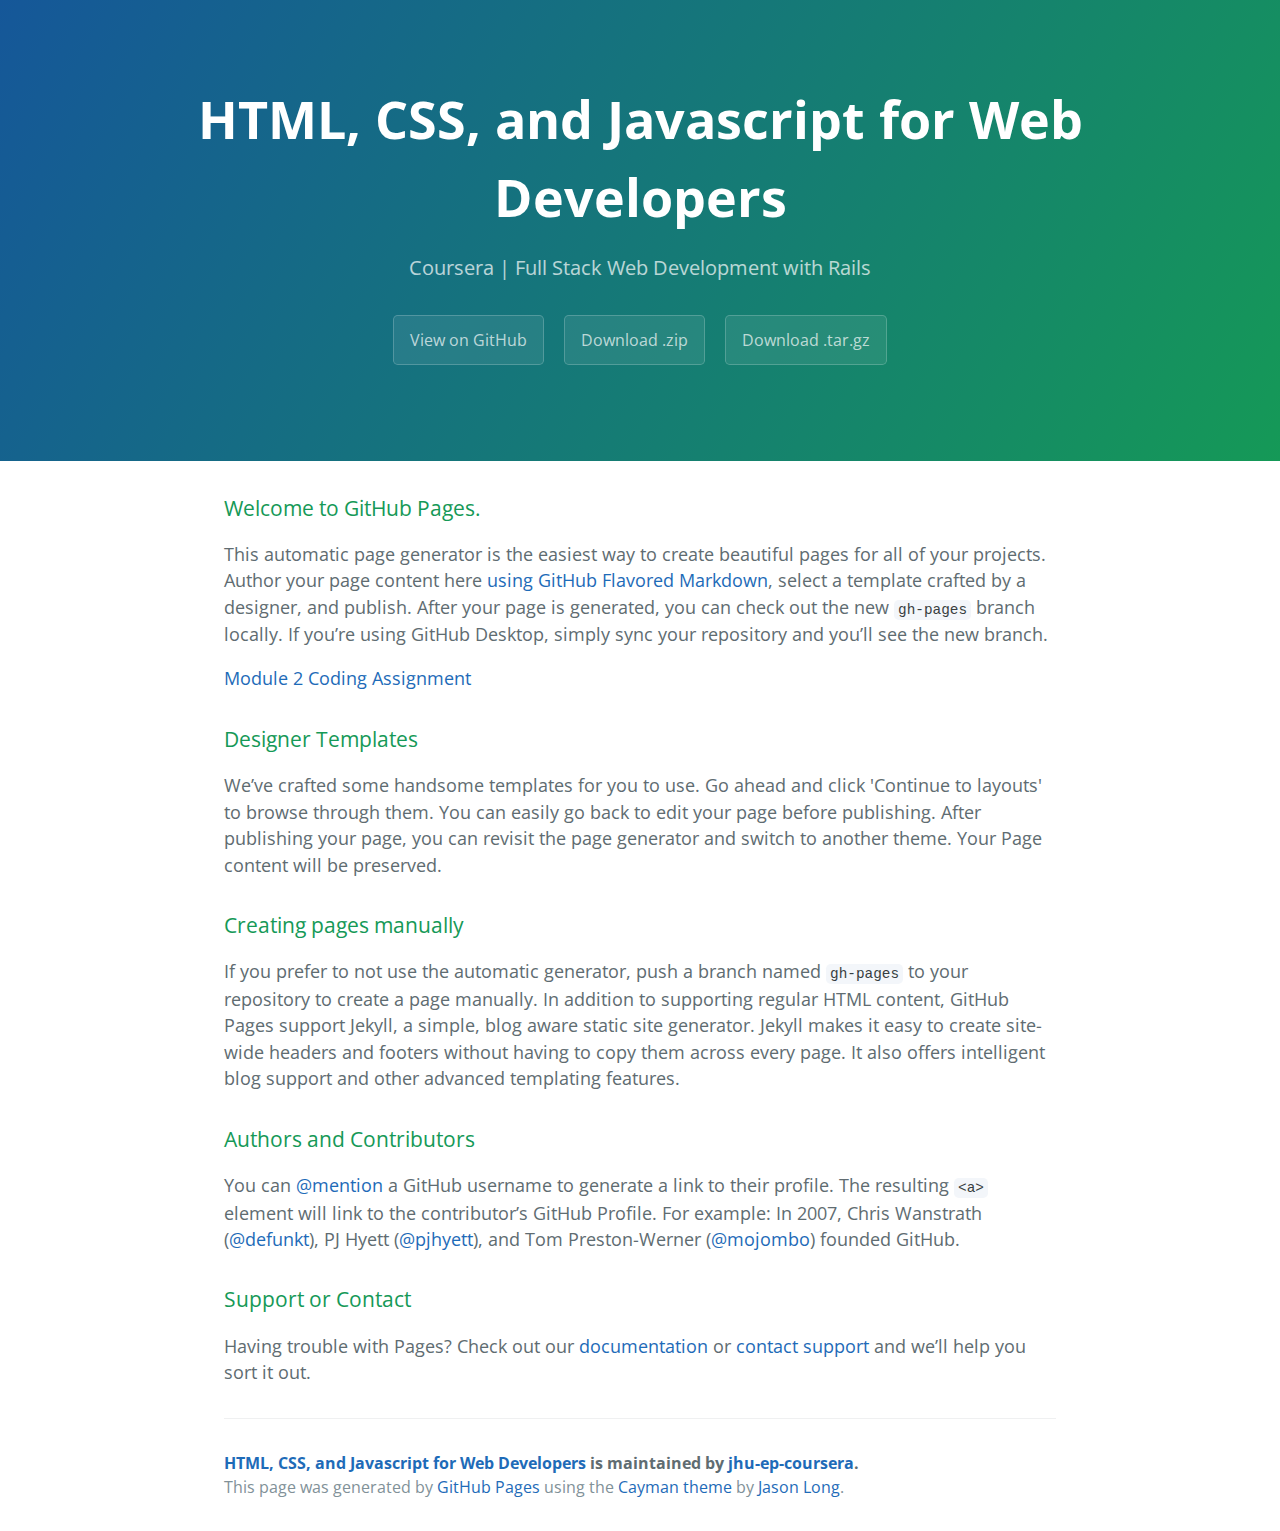
==== index.html @ cdd1e250 "Add files via upload" ====
<!DOCTYPE html>
<html lang="en-us">
  <head>
    <meta charset="UTF-8">
    <title>HTML, CSS, and Javascript for Web Developers by jhu-ep-coursera</title>
    <meta name="viewport" content="width=device-width, initial-scale=1">
    <link rel="stylesheet" type="text/css" href="stylesheets/normalize.css" media="screen">
    <link href='https://fonts.googleapis.com/css?family=Open+Sans:400,700' rel='stylesheet' type='text/css'>
    <link rel="stylesheet" type="text/css" href="stylesheets/stylesheet.css" media="screen">
    <link rel="stylesheet" type="text/css" href="stylesheets/github-light.css" media="screen">
  </head>
  <body>
    <section class="page-header">
      <h1 class="project-name">HTML, CSS, and Javascript for Web Developers</h1>
      <h2 class="project-tagline">Coursera | Full Stack Web Development with Rails</h2>
      <a href="https://github.com/jhu-ep-coursera/fullstack-course4" class="btn">View on GitHub</a>
      <a href="https://github.com/jhu-ep-coursera/fullstack-course4/zipball/master" class="btn">Download .zip</a>
      <a href="https://github.com/jhu-ep-coursera/fullstack-course4/tarball/master" class="btn">Download .tar.gz</a>
    </section>

    <section class="main-content">
      <h3>
<a id="welcome-to-github-pages" class="anchor" href="#welcome-to-github-pages" aria-hidden="true"><span aria-hidden="true" class="octicon octicon-link"></span></a>Welcome to GitHub Pages.</h3>

<p>This automatic page generator is the easiest way to create beautiful pages for all of your projects. Author your page content here <a href="https://guides.github.com/features/mastering-markdown/">using GitHub Flavored Markdown</a>, select a template crafted by a designer, and publish. After your page is generated, you can check out the new <code>gh-pages</code> branch locally. If you’re using GitHub Desktop, simply sync your repository and you’ll see the new branch.</p>

<p><a href="assignment2">Module 2 Coding Assignment</a></p>

<h3>
<a id="designer-templates" class="anchor" href="#designer-templates" aria-hidden="true"><span aria-hidden="true" class="octicon octicon-link"></span></a>Designer Templates</h3>

<p>We’ve crafted some handsome templates for you to use. Go ahead and click 'Continue to layouts' to browse through them. You can easily go back to edit your page before publishing. After publishing your page, you can revisit the page generator and switch to another theme. Your Page content will be preserved.</p>

<h3>
<a id="creating-pages-manually" class="anchor" href="#creating-pages-manually" aria-hidden="true"><span aria-hidden="true" class="octicon octicon-link"></span></a>Creating pages manually</h3>

<p>If you prefer to not use the automatic generator, push a branch named <code>gh-pages</code> to your repository to create a page manually. In addition to supporting regular HTML content, GitHub Pages support Jekyll, a simple, blog aware static site generator. Jekyll makes it easy to create site-wide headers and footers without having to copy them across every page. It also offers intelligent blog support and other advanced templating features.</p>

<h3>
<a id="authors-and-contributors" class="anchor" href="#authors-and-contributors" aria-hidden="true"><span aria-hidden="true" class="octicon octicon-link"></span></a>Authors and Contributors</h3>

<p>You can <a href="https://help.github.com/articles/basic-writing-and-formatting-syntax/#mentioning-users-and-teams" class="user-mention">@mention</a> a GitHub username to generate a link to their profile. The resulting <code>&lt;a&gt;</code> element will link to the contributor’s GitHub Profile. For example: In 2007, Chris Wanstrath (<a href="https://github.com/defunkt" class="user-mention">@defunkt</a>), PJ Hyett (<a href="https://github.com/pjhyett" class="user-mention">@pjhyett</a>), and Tom Preston-Werner (<a href="https://github.com/mojombo" class="user-mention">@mojombo</a>) founded GitHub.</p>

<h3>
<a id="support-or-contact" class="anchor" href="#support-or-contact" aria-hidden="true"><span aria-hidden="true" class="octicon octicon-link"></span></a>Support or Contact</h3>

<p>Having trouble with Pages? Check out our <a href="https://help.github.com/pages">documentation</a> or <a href="https://github.com/contact">contact support</a> and we’ll help you sort it out.</p>

      <footer class="site-footer">
        <span class="site-footer-owner"><a href="https://github.com/jhu-ep-coursera/fullstack-course4">HTML, CSS, and Javascript for Web Developers</a> is maintained by <a href="https://github.com/jhu-ep-coursera">jhu-ep-coursera</a>.</span>

        <span class="site-footer-credits">This page was generated by <a href="https://pages.github.com">GitHub Pages</a> using the <a href="https://github.com/jasonlong/cayman-theme">Cayman theme</a> by <a href="https://twitter.com/jasonlong">Jason Long</a>.</span>
      </footer>

    </section>

  
  </body>
</html>
---- stylesheets/stylesheet.css ----
* {
  box-sizing: border-box; }

body {
  padding: 0;
  margin: 0;
  font-family: "Open Sans", "Helvetica Neue", Helvetica, Arial, sans-serif;
  font-size: 16px;
  line-height: 1.5;
  color: #606c71; }

a {
  color: #1e6bb8;
  text-decoration: none; }
  a:hover {
    text-decoration: underline; }

.btn {
  display: inline-block;
  margin-bottom: 1rem;
  color: rgba(255, 255, 255, 0.7);
  background-color: rgba(255, 255, 255, 0.08);
  border-color: rgba(255, 255, 255, 0.2);
  border-style: solid;
  border-width: 1px;
  border-radius: 0.3rem;
  transition: color 0.2s, background-color 0.2s, border-color 0.2s; }
  .btn + .btn {
    margin-left: 1rem; }

.btn:hover {
  color: rgba(255, 255, 255, 0.8);
  text-decoration: none;
  background-color: rgba(255, 255, 255, 0.2);
  border-color: rgba(255, 255, 255, 0.3); }

@media screen and (min-width: 64em) {
  .btn {
    padding: 0.75rem 1rem; } }

@media screen and (min-width: 42em) and (max-width: 64em) {
  .btn {
    padding: 0.6rem 0.9rem;
    font-size: 0.9rem; } }

@media screen and (max-width: 42em) {
  .btn {
    display: block;
    width: 100%;
    padding: 0.75rem;
    font-size: 0.9rem; }
    .btn + .btn {
      margin-top: 1rem;
      margin-left: 0; } }

.page-header {
  color: #fff;
  text-align: center;
  background-color: #159957;
  background-image: linear-gradient(120deg, #155799, #159957); }

@media screen and (min-width: 64em) {
  .page-header {
    padding: 5rem 6rem; } }

@media screen and (min-width: 42em) and (max-width: 64em) {
  .page-header {
    padding: 3rem 4rem; } }

@media screen and (max-width: 42em) {
  .page-header {
    padding: 2rem 1rem; } }

.project-name {
  margin-top: 0;
  margin-bottom: 0.1rem; }

@media screen and (min-width: 64em) {
  .project-name {
    font-size: 3.25rem; } }

@media screen and (min-width: 42em) and (max-width: 64em) {
  .project-name {
    font-size: 2.25rem; } }

@media screen and (max-width: 42em) {
  .project-name {
    font-size: 1.75rem; } }

.project-tagline {
  margin-bottom: 2rem;
  font-weight: normal;
  opacity: 0.7; }

@media screen and (min-width: 64em) {
  .project-tagline {
    font-size: 1.25rem; } }

@media screen and (min-width: 42em) and (max-width: 64em) {
  .project-tagline {
    font-size: 1.15rem; } }

@media screen and (max-width: 42em) {
  .project-tagline {
    font-size: 1rem; } }

.main-content :first-child {
  margin-top: 0; }
.main-content img {
  max-width: 100%; }
.main-content h1, .main-content h2, .main-content h3, .main-content h4, .main-content h5, .main-content h6 {
  margin-top: 2rem;
  margin-bottom: 1rem;
  font-weight: normal;
  color: #159957; }
.main-content p {
  margin-bottom: 1em; }
.main-content code {
  padding: 2px 4px;
  font-family: Consolas, "Liberation Mono", Menlo, Courier, monospace;
  font-size: 0.9rem;
  color: #383e41;
  background-color: #f3f6fa;
  border-radius: 0.3rem; }
.main-content pre {
  padding: 0.8rem;
  margin-top: 0;
  margin-bottom: 1rem;
  font: 1rem Consolas, "Liberation Mono", Menlo, Courier, monospace;
  color: #567482;
  word-wrap: normal;
  background-color: #f3f6fa;
  border: solid 1px #dce6f0;
  border-radius: 0.3rem; }
  .main-content pre > code {
    padding: 0;
    margin: 0;
    font-size: 0.9rem;
    color: #567482;
    word-break: normal;
    white-space: pre;
    background: transparent;
    border: 0; }
.main-content .highlight {
  margin-bottom: 1rem; }
  .main-content .highlight pre {
    margin-bottom: 0;
    word-break: normal; }
.main-content .highlight pre, .main-content pre {
  padding: 0.8rem;
  overflow: auto;
  font-size: 0.9rem;
  line-height: 1.45;
  border-radius: 0.3rem; }
.main-content pre code, .main-content pre tt {
  display: inline;
  max-width: initial;
  padding: 0;
  margin: 0;
  overflow: initial;
  line-height: inherit;
  word-wrap: normal;
  background-color: transparent;
  border: 0; }
  .main-content pre code:before, .main-content pre code:after, .main-content pre tt:before, .main-content pre tt:after {
    content: normal; }
.main-content ul, .main-content ol {
  margin-top: 0; }
.main-content blockquote {
  padding: 0 1rem;
  margin-left: 0;
  color: #819198;
  border-left: 0.3rem solid #dce6f0; }
  .main-content blockquote > :first-child {
    margin-top: 0; }
  .main-content blockquote > :last-child {
    margin-bottom: 0; }
.main-content table {
  display: block;
  width: 100%;
  overflow: auto;
  word-break: normal;
  word-break: keep-all; }
  .main-content table th {
    font-weight: bold; }
  .main-content table th, .main-content table td {
    padding: 0.5rem 1rem;
    border: 1px solid #e9ebec; }
.main-content dl {
  padding: 0; }
  .main-content dl dt {
    padding: 0;
    margin-top: 1rem;
    font-size: 1rem;
    font-weight: bold; }
  .main-content dl dd {
    padding: 0;
    margin-bottom: 1rem; }
.main-content hr {
  height: 2px;
  padding: 0;
  margin: 1rem 0;
  background-color: #eff0f1;
  border: 0; }

@media screen and (min-width: 64em) {
  .main-content {
    max-width: 64rem;
    padding: 2rem 6rem;
    margin: 0 auto;
    font-size: 1.1rem; } }

@media screen and (min-width: 42em) and (max-width: 64em) {
  .main-content {
    padding: 2rem 4rem;
    font-size: 1.1rem; } }

@media screen and (max-width: 42em) {
  .main-content {
    padding: 2rem 1rem;
    font-size: 1rem; } }

.site-footer {
  padding-top: 2rem;
  margin-top: 2rem;
  border-top: solid 1px #eff0f1; }

.site-footer-owner {
  display: block;
  font-weight: bold; }

.site-footer-credits {
  color: #819198; }

@media screen and (min-width: 64em) {
  .site-footer {
    font-size: 1rem; } }

@media screen and (min-width: 42em) and (max-width: 64em) {
  .site-footer {
    font-size: 1rem; } }

@media screen and (max-width: 42em) {
  .site-footer {
    font-size: 0.9rem; } }
---- stylesheets/github-light.css ----
/*
   Copyright 2014 GitHub Inc.

   Licensed under the Apache License, Version 2.0 (the "License");
   you may not use this file except in compliance with the License.
   You may obtain a copy of the License at

       http://www.apache.org/licenses/LICENSE-2.0

   Unless required by applicable law or agreed to in writing, software
   distributed under the License is distributed on an "AS IS" BASIS,
   WITHOUT WARRANTIES OR CONDITIONS OF ANY KIND, either express or implied.
   See the License for the specific language governing permissions and
   limitations under the License.

*/

.pl-c /* comment */ {
  color: #969896;
}

.pl-c1      /* constant, markup.raw, meta.diff.header, meta.module-reference, meta.property-name, support, support.constant, support.variable, variable.other.constant */,
.pl-s .pl-v /* string variable */ {
  color: #0086b3;
}

.pl-e  /* entity */,
.pl-en /* entity.name */ {
  color: #795da3;
}

.pl-s .pl-s1 /* string source */,
.pl-smi      /* storage.modifier.import, storage.modifier.package, storage.type.java, variable.other, variable.parameter.function */ {
  color: #333;
}

.pl-ent /* entity.name.tag */ {
  color: #63a35c;
}

.pl-k /* keyword, storage, storage.type */ {
  color: #a71d5d;
}

.pl-pds              /* punctuation.definition.string, string.regexp.character-class */,
.pl-s                /* string */,
.pl-s .pl-pse .pl-s1 /* string punctuation.section.embedded source */,
.pl-sr               /* string.regexp */,
.pl-sr .pl-cce       /* string.regexp constant.character.escape */,
.pl-sr .pl-sra       /* string.regexp string.regexp.arbitrary-repitition */,
.pl-sr .pl-sre       /* string.regexp source.ruby.embedded */ {
  color: #183691;
}

.pl-v /* variable */ {
  color: #ed6a43;
}

.pl-id /* invalid.deprecated */ {
  color: #b52a1d;
}

.pl-ii /* invalid.illegal */ {
  background-color: #b52a1d;
  color: #f8f8f8;
}

.pl-sr .pl-cce /* string.regexp constant.character.escape */ {
  color: #63a35c;
  font-weight: bold;
}

.pl-ml /* markup.list */ {
  color: #693a17;
}

.pl-mh        /* markup.heading */,
.pl-mh .pl-en /* markup.heading entity.name */,
.pl-ms        /* meta.separator */ {
  color: #1d3e81;
  font-weight: bold;
}

.pl-mq /* markup.quote */ {
  color: #008080;
}

.pl-mi /* markup.italic */ {
  color: #333;
  font-style: italic;
}

.pl-mb /* markup.bold */ {
  color: #333;
  font-weight: bold;
}

.pl-md /* markup.deleted, meta.diff.header.from-file */ {
  background-color: #ffecec;
  color: #bd2c00;
}

.pl-mi1 /* markup.inserted, meta.diff.header.to-file */ {
  background-color: #eaffea;
  color: #55a532;
}

.pl-mdr /* meta.diff.range */ {
  color: #795da3;
  font-weight: bold;
}

.pl-mo /* meta.output */ {
  color: #1d3e81;
}
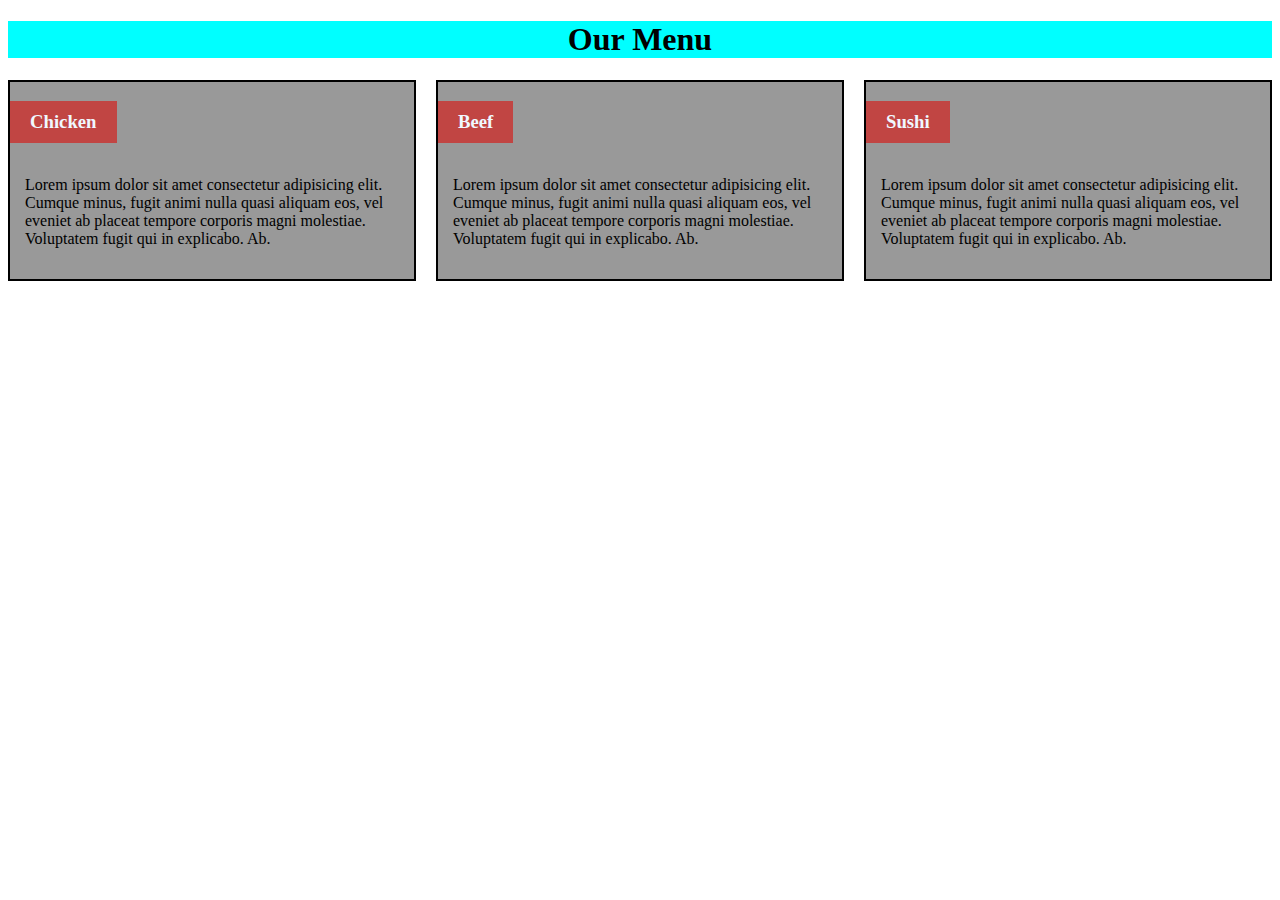
==== commit ed28eae7: "rebase project" ====
--- a/index.html
+++ b/index.html
@@ -1,59 +1,39 @@
 <!DOCTYPE html>
-<html lang="en-us">
+<html lang="en">
   <head>
-    <meta charset="UTF-8">
-    <title>HTML, CSS, and Javascript for Web Developers by jhu-ep-coursera</title>
-    <meta name="viewport" content="width=device-width, initial-scale=1">
-    <link rel="stylesheet" type="text/css" href="stylesheets/normalize.css" media="screen">
-    <link href='https://fonts.googleapis.com/css?family=Open+Sans:400,700' rel='stylesheet' type='text/css'>
-    <link rel="stylesheet" type="text/css" href="stylesheets/stylesheet.css" media="screen">
-    <link rel="stylesheet" type="text/css" href="stylesheets/github-light.css" media="screen">
+    <meta charset="UTF-8" />
+    <meta http-equiv="X-UA-Compatible" content="IE=edge" />
+    <meta name="viewport" content="width=device-width, initial-scale=1.0" />
+    <link rel="stylesheet" type="text/css" href="./style/style.css">
+    <title>Document</title>
   </head>
   <body>
-    <section class="page-header">
-      <h1 class="project-name">HTML, CSS, and Javascript for Web Developers</h1>
-      <h2 class="project-tagline">Coursera | Full Stack Web Development with Rails</h2>
-      <a href="https://github.com/jhu-ep-coursera/fullstack-course4" class="btn">View on GitHub</a>
-      <a href="https://github.com/jhu-ep-coursera/fullstack-course4/zipball/master" class="btn">Download .zip</a>
-      <a href="https://github.com/jhu-ep-coursera/fullstack-course4/tarball/master" class="btn">Download .tar.gz</a>
-    </section>
-
-    <section class="main-content">
-      <h3>
-<a id="welcome-to-github-pages" class="anchor" href="#welcome-to-github-pages" aria-hidden="true"><span aria-hidden="true" class="octicon octicon-link"></span></a>Welcome to GitHub Pages.</h3>
-
-<p>This automatic page generator is the easiest way to create beautiful pages for all of your projects. Author your page content here <a href="https://guides.github.com/features/mastering-markdown/">using GitHub Flavored Markdown</a>, select a template crafted by a designer, and publish. After your page is generated, you can check out the new <code>gh-pages</code> branch locally. If you’re using GitHub Desktop, simply sync your repository and you’ll see the new branch.</p>
-
-<p><a href="assignment2">Module 2 Coding Assignment</a></p>
-
-<h3>
-<a id="designer-templates" class="anchor" href="#designer-templates" aria-hidden="true"><span aria-hidden="true" class="octicon octicon-link"></span></a>Designer Templates</h3>
-
-<p>We’ve crafted some handsome templates for you to use. Go ahead and click 'Continue to layouts' to browse through them. You can easily go back to edit your page before publishing. After publishing your page, you can revisit the page generator and switch to another theme. Your Page content will be preserved.</p>
-
-<h3>
-<a id="creating-pages-manually" class="anchor" href="#creating-pages-manually" aria-hidden="true"><span aria-hidden="true" class="octicon octicon-link"></span></a>Creating pages manually</h3>
-
-<p>If you prefer to not use the automatic generator, push a branch named <code>gh-pages</code> to your repository to create a page manually. In addition to supporting regular HTML content, GitHub Pages support Jekyll, a simple, blog aware static site generator. Jekyll makes it easy to create site-wide headers and footers without having to copy them across every page. It also offers intelligent blog support and other advanced templating features.</p>
-
-<h3>
-<a id="authors-and-contributors" class="anchor" href="#authors-and-contributors" aria-hidden="true"><span aria-hidden="true" class="octicon octicon-link"></span></a>Authors and Contributors</h3>
-
-<p>You can <a href="https://help.github.com/articles/basic-writing-and-formatting-syntax/#mentioning-users-and-teams" class="user-mention">@mention</a> a GitHub username to generate a link to their profile. The resulting <code>&lt;a&gt;</code> element will link to the contributor’s GitHub Profile. For example: In 2007, Chris Wanstrath (<a href="https://github.com/defunkt" class="user-mention">@defunkt</a>), PJ Hyett (<a href="https://github.com/pjhyett" class="user-mention">@pjhyett</a>), and Tom Preston-Werner (<a href="https://github.com/mojombo" class="user-mention">@mojombo</a>) founded GitHub.</p>
-
-<h3>
-<a id="support-or-contact" class="anchor" href="#support-or-contact" aria-hidden="true"><span aria-hidden="true" class="octicon octicon-link"></span></a>Support or Contact</h3>
-
-<p>Having trouble with Pages? Check out our <a href="https://help.github.com/pages">documentation</a> or <a href="https://github.com/contact">contact support</a> and we’ll help you sort it out.</p>
-
-      <footer class="site-footer">
-        <span class="site-footer-owner"><a href="https://github.com/jhu-ep-coursera/fullstack-course4">HTML, CSS, and Javascript for Web Developers</a> is maintained by <a href="https://github.com/jhu-ep-coursera">jhu-ep-coursera</a>.</span>
-
-        <span class="site-footer-credits">This page was generated by <a href="https://pages.github.com">GitHub Pages</a> using the <a href="https://github.com/jasonlong/cayman-theme">Cayman theme</a> by <a href="https://twitter.com/jasonlong">Jason Long</a>.</span>
-      </footer>
-
-    </section>
-
-  
+    <h1 class="title">Our Menu</h1>
+    <div class="cardsContainer">
+      <div class="card">
+        <h3>Chicken</h3>
+        <p>
+          Lorem ipsum dolor sit amet consectetur adipisicing elit. Cumque minus,
+          fugit animi nulla quasi aliquam eos, vel eveniet ab placeat tempore
+          corporis magni molestiae. Voluptatem fugit qui in explicabo. Ab.
+        </p>
+      </div>
+      <div class="card">
+        <h3>Beef</h3>
+        <p>
+          Lorem ipsum dolor sit amet consectetur adipisicing elit. Cumque minus,
+          fugit animi nulla quasi aliquam eos, vel eveniet ab placeat tempore
+          corporis magni molestiae. Voluptatem fugit qui in explicabo. Ab.
+        </p>
+      </div>
+      <div class="card">
+        <h3>Sushi</h3>
+        <p>
+          Lorem ipsum dolor sit amet consectetur adipisicing elit. Cumque minus,
+          fugit animi nulla quasi aliquam eos, vel eveniet ab placeat tempore
+          corporis magni molestiae. Voluptatem fugit qui in explicabo. Ab.
+        </p>
+      </div>
+    </div>
   </body>
 </html>
--- a/style/style.css
+++ b/style/style.css
@@ -0,0 +1,46 @@
+.title {
+    background-color: aqua;
+    text-align: center;
+}
+
+.cardsContainer {
+    display: grid;
+    grid-template-columns: repeat(3, 1fr);
+    gap: 20px;
+}
+
+.card {
+    background-color: #999999;
+    border: solid 2px black;
+}
+
+.card h3 {
+    background: #c14543;
+    padding: 10px 20px;
+    width: fit-content;
+    color: aliceblue;
+}
+
+.card p {
+    padding: 15px;
+}
+
+@media screen and (max-width: 991px) {
+    .cardsContainer {
+        grid-template-columns: repeat(2, 1fr);
+    }
+
+    .card:nth-child(3) {
+        grid-area: 2 / 1 / 3 / 3;
+    }
+}
+
+@media screen and (max-width: 767px) {
+    .cardsContainer {
+        grid-template-columns: repeat(1, 1fr);
+    }
+
+    .card:nth-child(3) {
+        grid-area: 3 / 1 / 4 / 2;
+    }
+}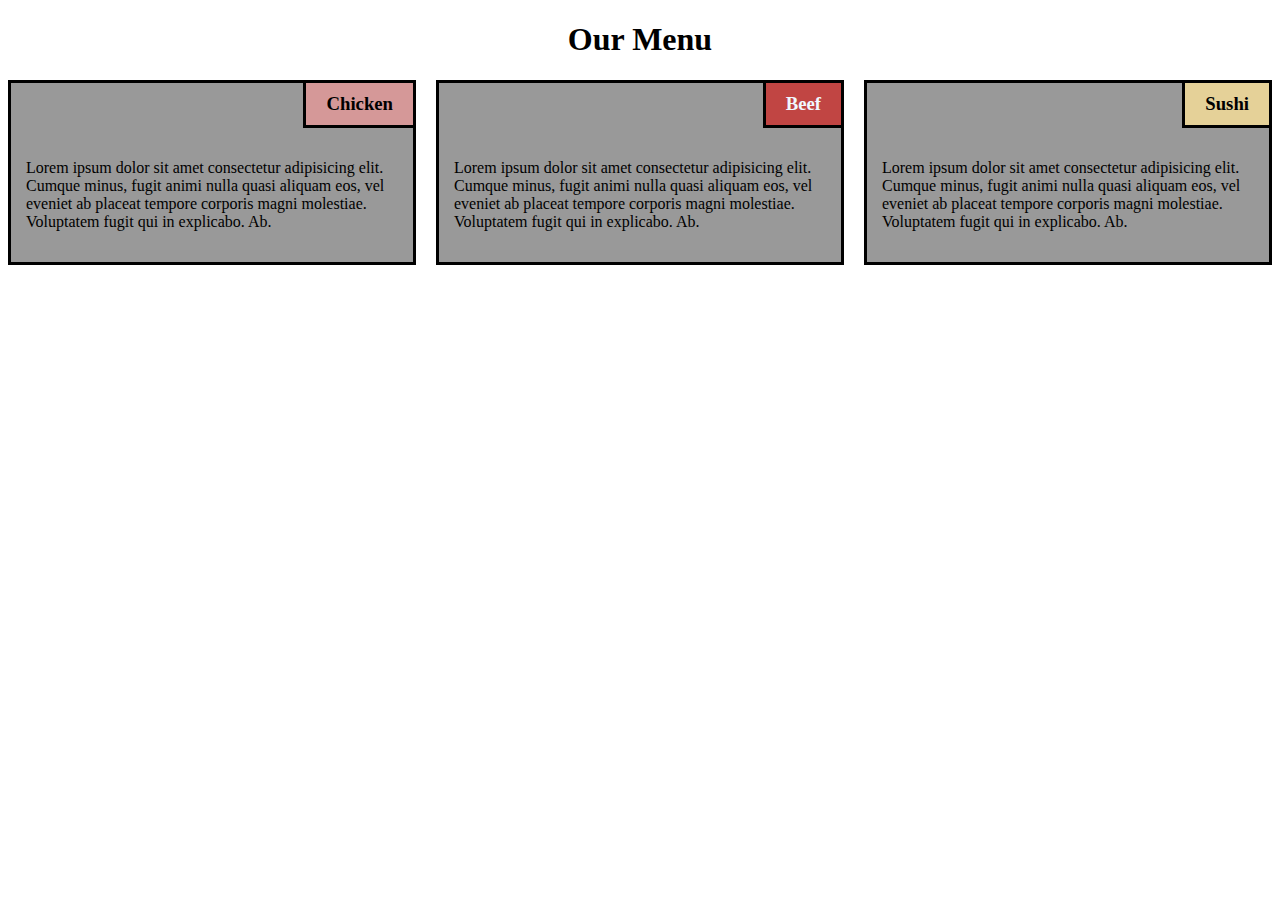
==== commit 1fe7e384: "feat: add classes to titles." ====
--- a/index.html
+++ b/index.html
@@ -4,36 +4,42 @@
     <meta charset="UTF-8" />
     <meta http-equiv="X-UA-Compatible" content="IE=edge" />
     <meta name="viewport" content="width=device-width, initial-scale=1.0" />
-    <link rel="stylesheet" type="text/css" href="./style/style.css">
+    <link rel="stylesheet" type="text/css" href="./style/style.css" />
     <title>Document</title>
   </head>
   <body>
-    <h1 class="title">Our Menu</h1>
+    <h1>Our Menu</h1>
     <div class="cardsContainer">
-      <div class="card">
-        <h3>Chicken</h3>
+      <section class="card">
+        <div class="title">
+          <h3 class="title1">Chicken</h3>
+        </div>
         <p>
           Lorem ipsum dolor sit amet consectetur adipisicing elit. Cumque minus,
           fugit animi nulla quasi aliquam eos, vel eveniet ab placeat tempore
           corporis magni molestiae. Voluptatem fugit qui in explicabo. Ab.
         </p>
-      </div>
-      <div class="card">
-        <h3>Beef</h3>
+      </section>
+      <section class="card">
+        <div class="title">
+          <h3 class="title2">Beef</h3>
+        </div>
         <p>
           Lorem ipsum dolor sit amet consectetur adipisicing elit. Cumque minus,
           fugit animi nulla quasi aliquam eos, vel eveniet ab placeat tempore
           corporis magni molestiae. Voluptatem fugit qui in explicabo. Ab.
         </p>
-      </div>
-      <div class="card">
-        <h3>Sushi</h3>
+      </section>
+      <section class="card">
+        <div class="title">
+          <h3 class="title3">Sushi</h3>
+        </div>
         <p>
           Lorem ipsum dolor sit amet consectetur adipisicing elit. Cumque minus,
           fugit animi nulla quasi aliquam eos, vel eveniet ab placeat tempore
           corporis magni molestiae. Voluptatem fugit qui in explicabo. Ab.
         </p>
-      </div>
+      </section>
     </div>
   </body>
 </html>
--- a/style/style.css
+++ b/style/style.css
@@ -1,6 +1,6 @@
-.title {
-    background-color: aqua;
+h1 {
     text-align: center;
+    color: black;
 }
 
 .cardsContainer {
@@ -11,18 +11,43 @@
 
 .card {
     background-color: #999999;
-    border: solid 2px black;
+    border: solid 3px black;
+}
+
+
+
+.card p {
+    padding: 15px;
+}
+
+.title {
+    display: flex;
+    justify-content: end;
+    align-items: flex-start;
+}
+
+.title h3 {
+    margin: 0;
+    text-align: right;
 }
 
 .card h3 {
-    background: #c14543;
     padding: 10px 20px;
     width: fit-content;
+    border-left: solid 3px black;
+    border-bottom: solid 3px black;
+}
+
+.title1 {
+    background-color: #d59898;
+}
+.title2 {
+    background-color: #c14543;
     color: aliceblue;
 }
-
-.card p {
-    padding: 15px;
+.title3 {
+    background-color: #e5d198;
+    color: black;
 }
 
 @media screen and (max-width: 991px) {
